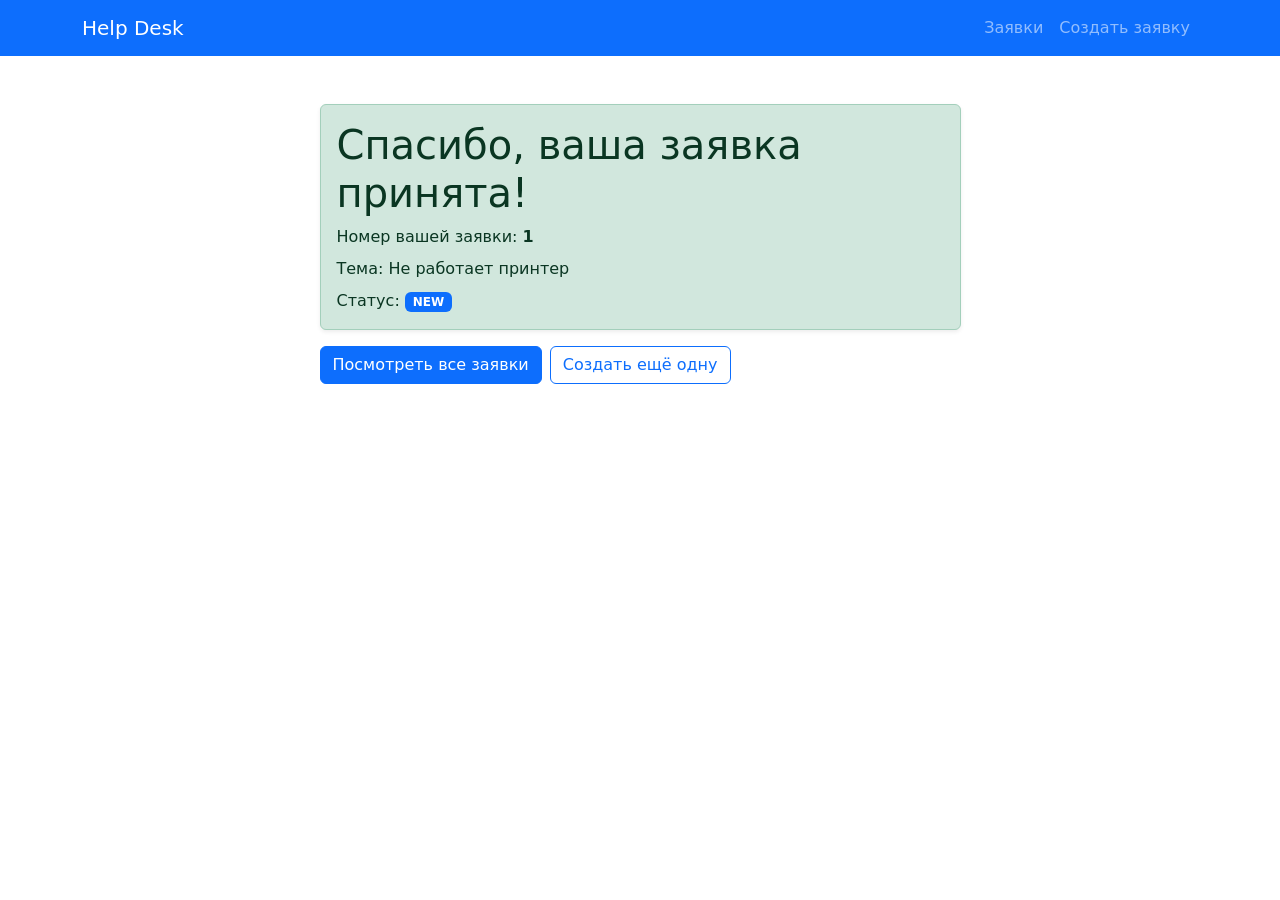
==== src/main/resources/templates/ticket-success.html @ c20ac24a "module 4 commit: add ticket creation form and service layer" ====
<!doctype html>
<html lang="ru" xmlns:th="http://www.thymeleaf.org">
<head>
    <meta charset="UTF-8">
    <meta name="viewport" content="width=device-width, initial-scale=1">
    <title>Заявка принята | Help Desk</title>
    <link href="https://cdn.jsdelivr.net/npm/bootstrap@5.3.3/dist/css/bootstrap.min.css"
          rel="stylesheet">
    <link rel="stylesheet" th:href="@{/css/style.css}">
</head>
<body>
<nav class="navbar navbar-expand-lg navbar-dark bg-primary">
    <div class="container">
        <a class="navbar-brand" th:href="@{/}">Help Desk</a>
        <div class="navbar-nav">
            <a class="nav-link" th:href="@{/tickets}">Заявки</a>
            <a class="nav-link" th:href="@{/tickets/new}">Создать заявку</a>
        </div>
    </div>
</nav>

<main class="container py-5">
    <div class="row justify-content-center">
        <div class="col-lg-7">
            <div class="alert alert-success shadow-sm">
                <h1 class="alert-heading">Спасибо, ваша заявка принята!</h1>
                <p class="mb-2">
                    Номер вашей заявки:
                    <strong th:text="${ticket.id}">1</strong>
                </p>
                <p class="mb-2">
                    Тема:
                    <span th:text="${ticket.title}">Не работает принтер</span>
                </p>
                <p class="mb-0">
                    Статус:
                    <span class="badge bg-primary" th:text="${ticket.status}">NEW</span>
                </p>
            </div>

            <div class="d-flex gap-2">
                <a th:href="@{/tickets}" class="btn btn-primary">Посмотреть все заявки</a>
                <a th:href="@{/tickets/new}" class="btn btn-outline-primary">
                    Создать ещё одну
                </a>
            </div>
        </div>
    </div>
</main>
</body>
</html>
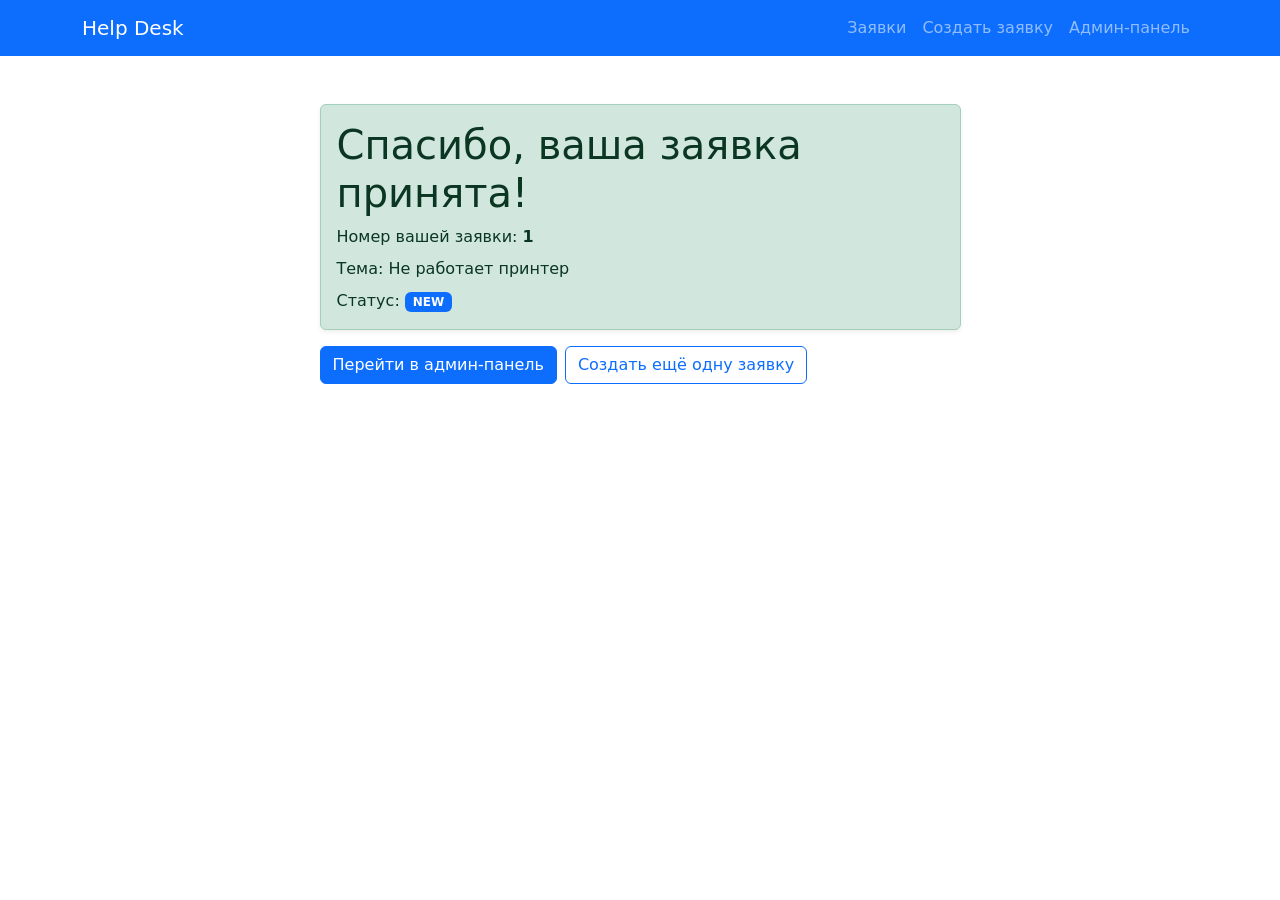
==== commit 6413fd2e: "5 modul: Add Spring Security admin area" ====
--- a/src/main/resources/templates/ticket-success.html
+++ b/src/main/resources/templates/ticket-success.html
@@ -15,6 +15,7 @@
         <div class="navbar-nav">
             <a class="nav-link" th:href="@{/tickets}">Заявки</a>
             <a class="nav-link" th:href="@{/tickets/new}">Создать заявку</a>
+            <a class="nav-link" th:href="@{/admin/tickets}">Админ-панель</a>
         </div>
     </div>
 </nav>
@@ -39,9 +40,12 @@
             </div>
 
             <div class="d-flex gap-2">
-                <a th:href="@{/tickets}" class="btn btn-primary">Посмотреть все заявки</a>
+                <a th:href="@{/admin/tickets}" class="btn btn-primary">
+                    Перейти в админ-панель
+                </a>
+
                 <a th:href="@{/tickets/new}" class="btn btn-outline-primary">
-                    Создать ещё одну
+                    Создать ещё одну заявку
                 </a>
             </div>
         </div>
